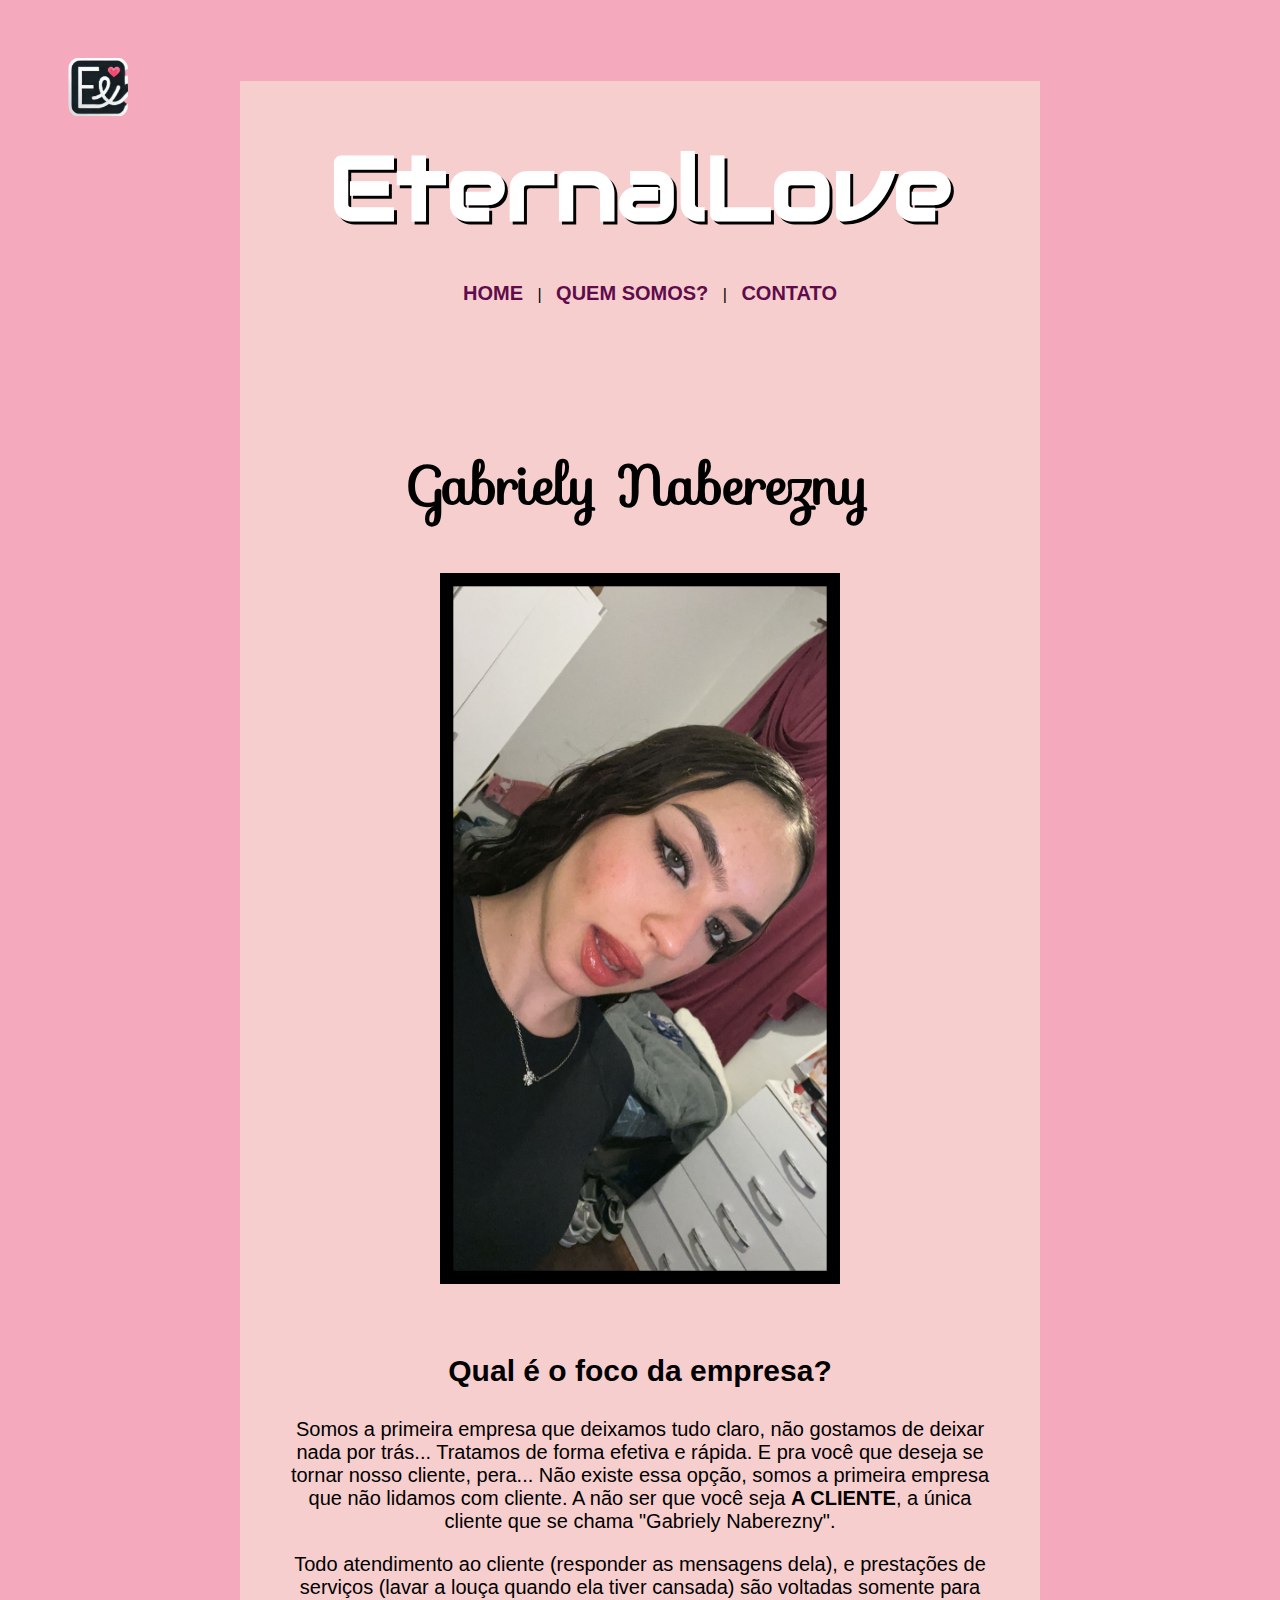
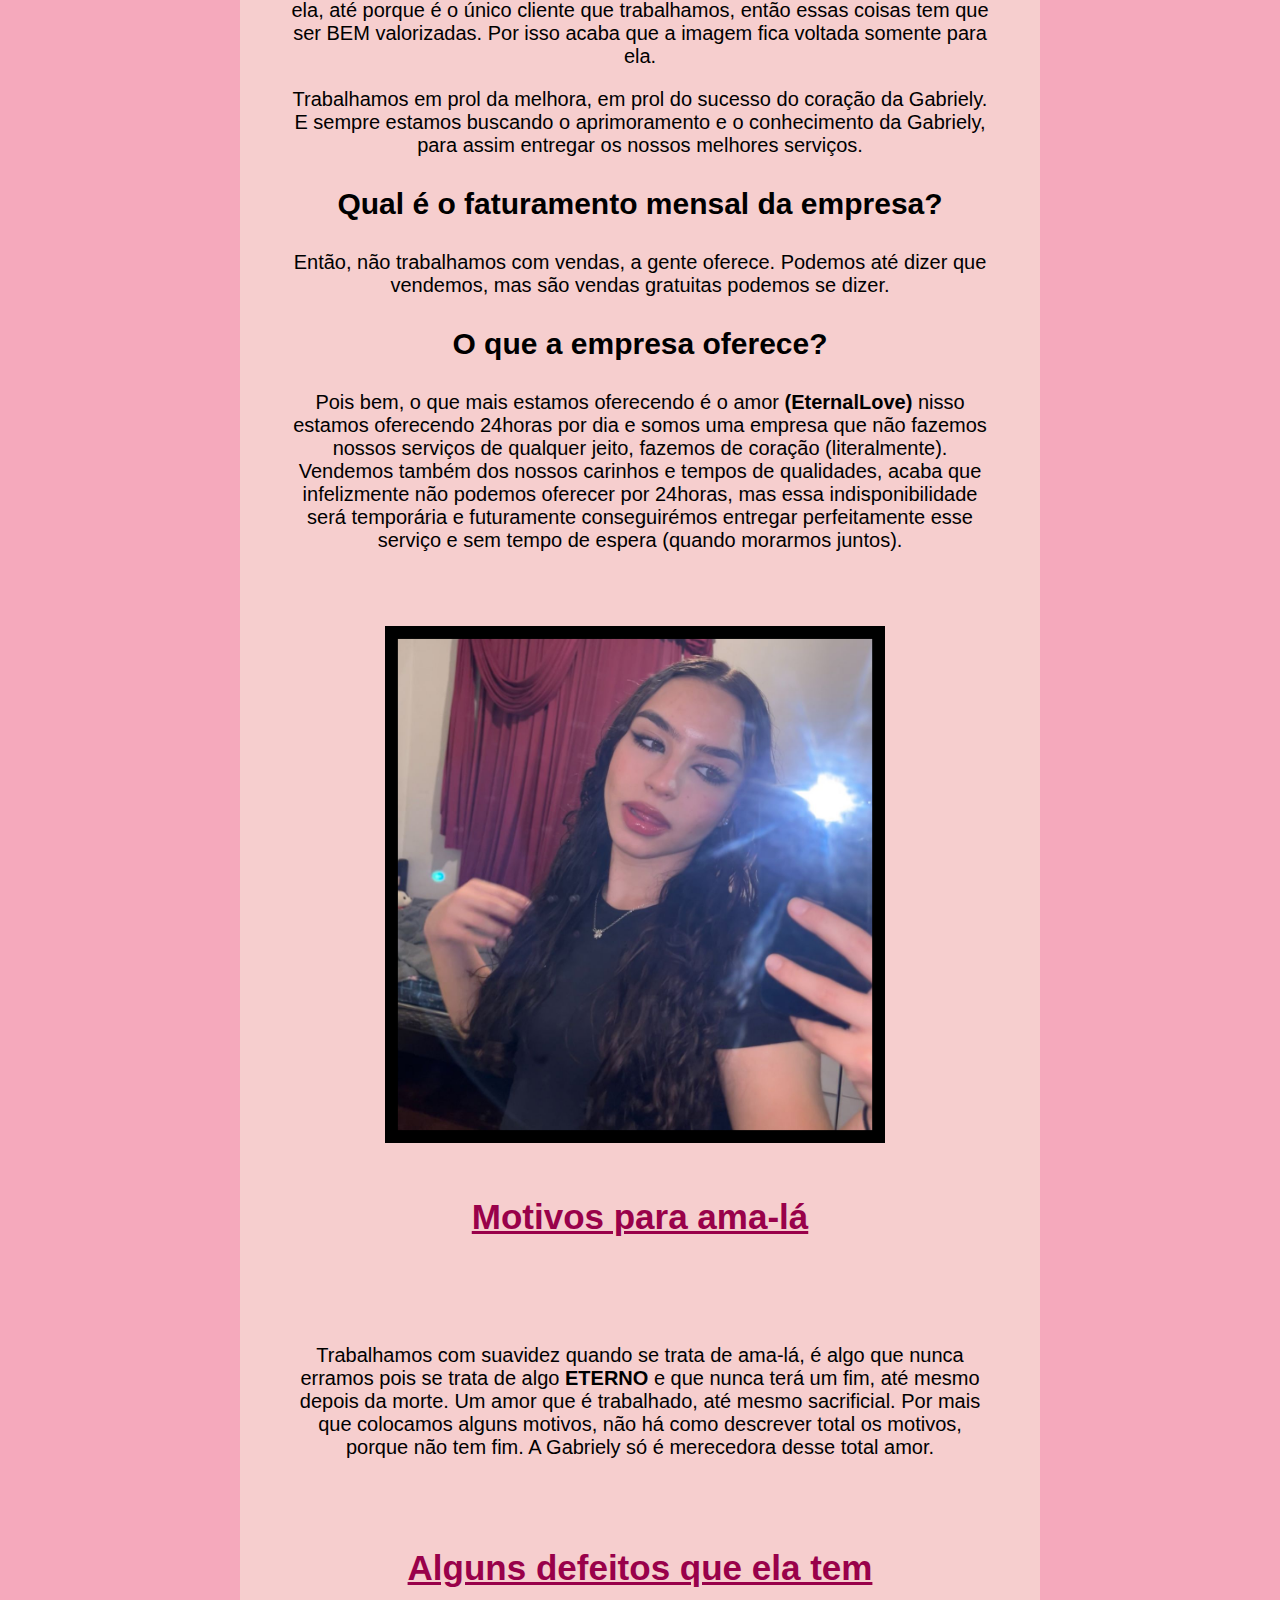
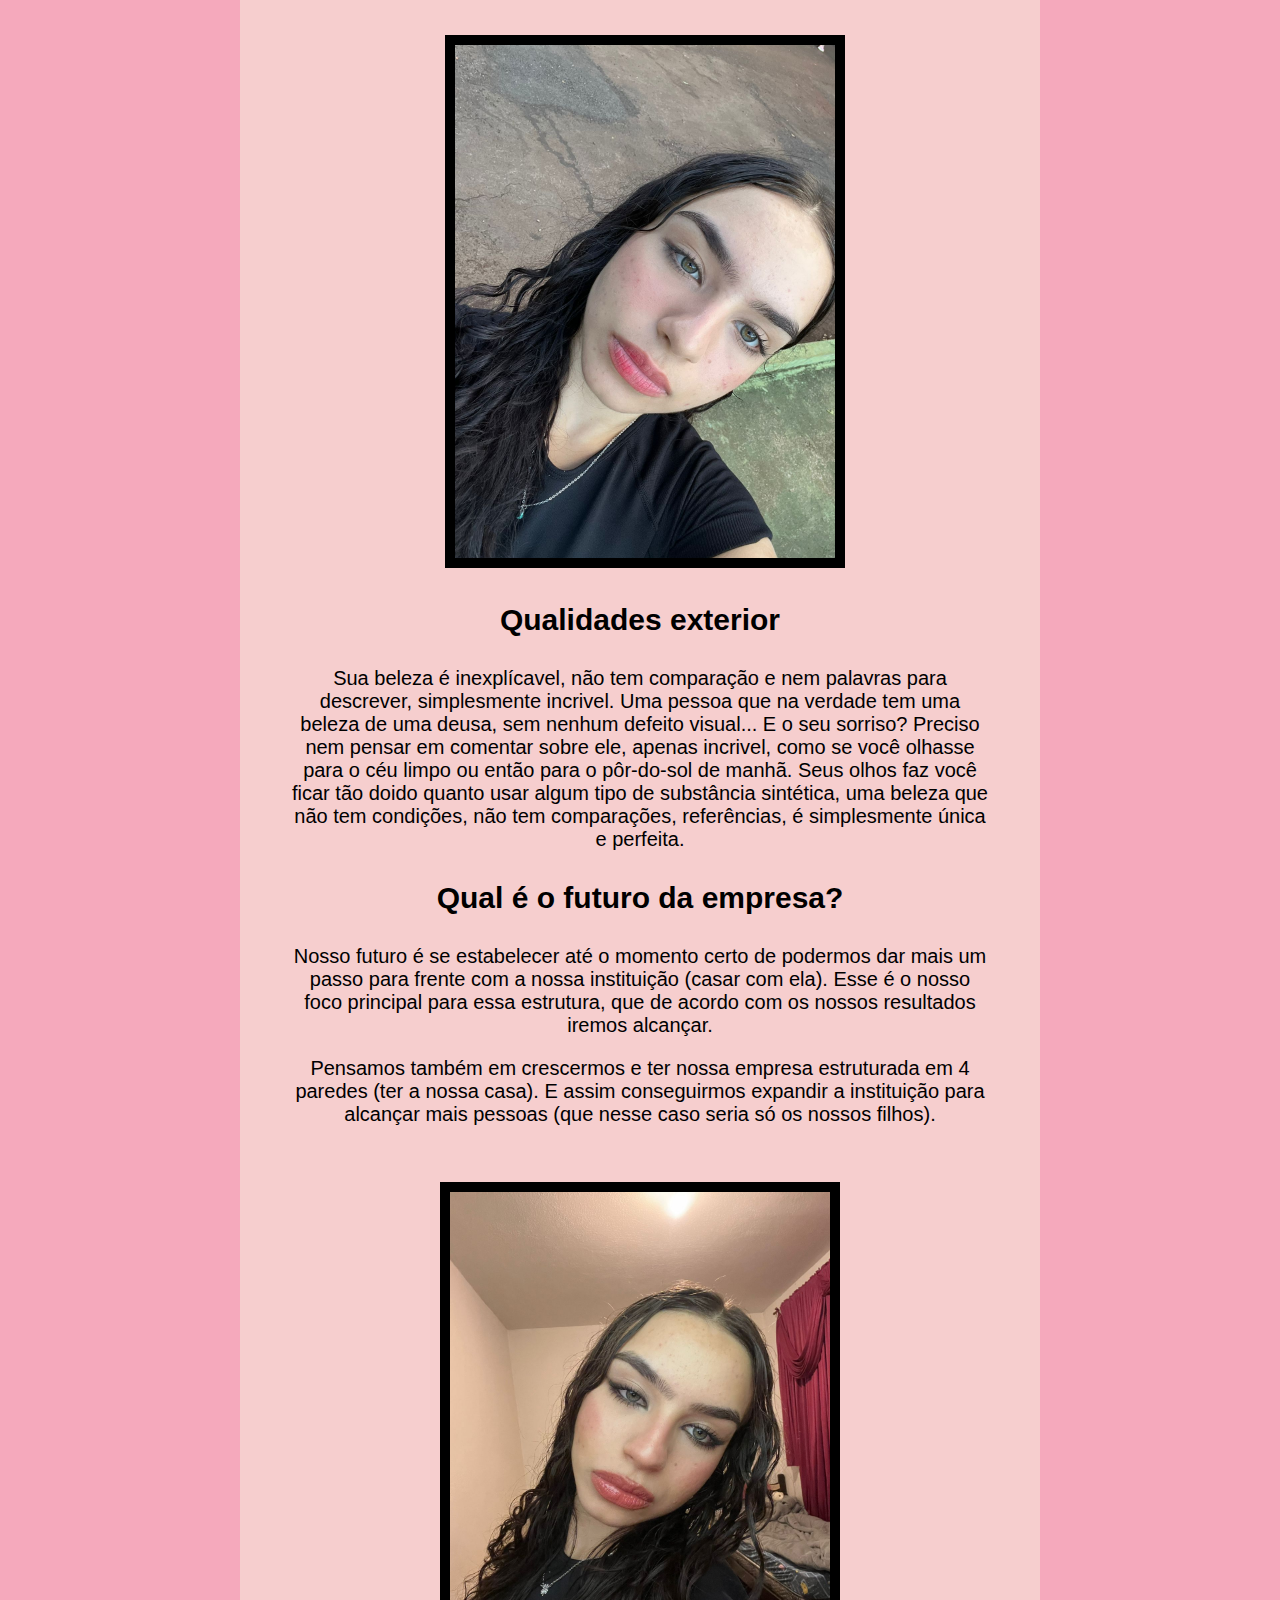
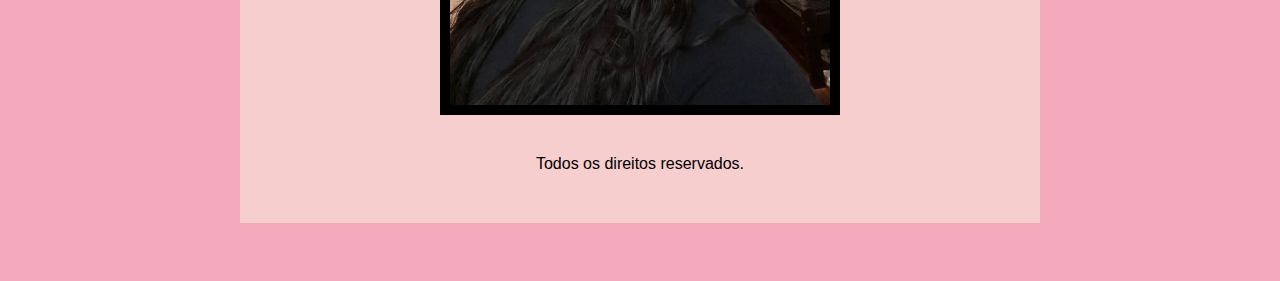
==== index.html @ 2f7dd408 "repositorio amor" ====
<!DOCTYPE html>
<html>
	<a href="index.html">
		<img src="imagens/logo.png" class="logo">
	</a>
		<head>
			<title>EternalLove</title>
			<meta charset="utf-8">
			<link rel="stylesheet" type="text/css" href="estilo.css">
			<link rel="stylesheet" href="https://fonts.googleapis.com/css?family=Sofia">
			<link rel="stylesheet" href="https://fonts.googleapis.com/css?family=Audiowide">



		</head>

		<body id="principal">
			<div id="container">
				<h1>EternalLove</h1> <br><br><br>
					<div id="menu">
						<a href="index.html">HOME</a>
						|
						<a href="quem-somos.html">QUEM SOMOS?</a>
						|
						<a href="contato.html">CONTATO</a><br><br><br><br><br>
					</div>
						<div id="sobre">
							<h2>Gabriely Naberezny</h2>
							<img src="imagens/foto.png" class="resize-image" class="moldura-foto"><br><br><br>
							<h3>
								Qual é o foco da empresa?
							</h3>
							<p>
								Somos a primeira empresa que deixamos tudo claro, não gostamos de deixar nada por trás... Tratamos de forma efetiva e rápida. E pra você que deseja se tornar nosso cliente, pera... Não existe essa opção, somos a primeira empresa que não lidamos com cliente. A não ser que você seja <strong>A CLIENTE</strong>, a única cliente que se chama "Gabriely Naberezny".
							</p>
							<p>
								Todo atendimento ao cliente (responder as mensagens dela), e prestações de serviços (lavar a louça quando ela tiver cansada) são voltadas somente para ela, até porque é o único cliente que trabalhamos, então essas coisas tem que ser BEM valorizadas. Por isso acaba que a imagem fica voltada somente para ela.
							</p>

							<p>
								Trabalhamos em prol da melhora, em prol do sucesso do coração da Gabriely. E sempre estamos buscando o aprimoramento e o conhecimento da Gabriely, para assim entregar os nossos melhores serviços.
							</p>

							<h3>
								Qual é o faturamento mensal da empresa?
							</h3>

							<p>
								Então, não trabalhamos com vendas, a gente oferece. Podemos até dizer que vendemos, mas são vendas gratuitas podemos se dizer.
							</p>


							<h3>
								O que a empresa oferece?
							</h3>

							<p>
								Pois bem, o que mais estamos oferecendo é o amor <strong>(EternalLove)</strong> nisso estamos oferecendo 24horas por dia e somos uma empresa que não fazemos nossos serviços de qualquer jeito, fazemos de coração (literalmente). Vendemos também dos nossos carinhos e tempos de qualidades, acaba que infelizmente não podemos oferecer por 24horas, mas essa indisponibilidade será temporária e futuramente conseguirémos entregar perfeitamente esse serviço e sem tempo de espera (quando morarmos juntos).
							</p><br><br><br>

							<img src="imagens/foto2.png" class="ajuste-foto2">

							<a href="motivos-amor.html" id="motivos-amor"><h4>Motivos para ama-lá</h4></a>

							<p>
								Trabalhamos com suavidez quando se trata de ama-lá, é algo que nunca erramos pois se trata de algo <strong>ETERNO</strong> e que nunca terá um fim, até mesmo depois da morte. Um amor que é trabalhado, até mesmo sacrificial. Por mais que colocamos alguns motivos, não há como descrever total os motivos, porque não tem fim. A Gabriely só é merecedora desse total amor.
							</p>

							<a href="error.html"><h4>Alguns defeitos que ela tem</h4></a>

							<img src="imagens/foto3.png" class="resize-image">

							<h3>
								Qualidades exterior
							</h3>

							<p>
								Sua beleza é inexplícavel, não tem comparação e nem palavras para descrever, simplesmente incrivel. Uma pessoa que na verdade tem uma beleza de uma deusa, sem nenhum defeito visual... E o seu sorriso? Preciso nem pensar em comentar sobre ele, apenas incrivel, como se você olhasse para o céu limpo ou então para o pôr-do-sol de manhã. Seus olhos faz você ficar tão doido quanto usar algum tipo de substância sintética, uma beleza que não tem condições, não tem comparações, referências, é simplesmente única e perfeita.
							</p>

							<h3>
								Qual é o futuro da empresa?
							</h3>

							<p>
								Nosso futuro é se estabelecer até o momento certo de podermos dar mais um passo para frente com a nossa instituição (casar com ela). Esse é o nosso foco principal para essa estrutura, que de acordo com os nossos resultados iremos alcançar.
							</p>

							<p>
								Pensamos também em crescermos e ter nossa empresa estruturada em 4 paredes (ter a nossa casa). E assim conseguirmos expandir a instituição para alcançar mais pessoas (que nesse caso seria só os nossos filhos).
							</p><br><br>
						</div>

						<img src="imagens/foto5.png" class="resize-image"><br><br><br>
						<span>Todos os direitos reservados.</span>
			</div>

		</body>

</html>
---- estilo.css ----
body {
	background: #F5A9BC;
	font: 16px Arial, Helvetica, sans-serif;
}

#principal {
	width: auto;
	padding: 50px;
}

#menu {
	display: inline;
	padding: 20px;
	margin: 10px
	text-align: center;
}

#sobre {
}

a {
	text-decoration: none;
	margin: 10px;
	font-weight: bold;
	color: #610B4B;
	font-size: 20px;
	text-align: center;
}

#container {
	background: #F6CECE;
	width: 700px;
	margin: auto;
	text-align: center;
	background: #F6CECE;
	padding: 50px;
}

#motivos-amor {
	font-size: 35px;
	font-family: Geneva, Verdana, sans-serif;
	color: #99014A;
}

.logo {
	padding: 0px;
	width: 60px;
	position: fixed;
	display: inline-block;
	box-sizing: border-box;
	font-size: 30px;
	height: auto;
	margin-bottom: 100px;
}

.resize-image {
	width: 400px;
	height: auto;
}

.ajuste-foto2 {
	width: 500px;
	height: auto;
}

.ajuste-fotonos3 {
	width: 140px;
	height: auto;
}

.ajuste-fotonos2 {
	width: 140px;
	height: auto;
}

.ajuste-fotonos5 {
	width: 140px;
	height: auto;
}

.ajuste-fotonos1 {
	width: 140px;
	height: auto;
}

.ajuste-fotonos4 {
	width: 140px;
	height: auto;
}

.recadinho {
	font-family: "Sofia", sans-serif;
}

.quem-somos {
	font-size:55px
}

.comunicação {
	font-size: 19px;
}

.quem-somos2 {
	font-family: "Audiowide", sans-serif;
	color: white ;
	text-shadow: 3px 3px 0px black;
	margin-bottom: 100px;
	font-size: 50px;
}

.motivos-amor {
}
h1 {
	font-family: "Audiowide", sans-serif;
	color: white ;
	text-shadow: 3px 3px 0px black;
	text-align: center;
	background: #F6CECE;
	margin: 6px;
	display: inline;
	font-size: 90px;
}

h2 {
	font-size: 55px;
	font-family: "Sofia", sans-serif;
}

h3 {
	font-size: 30px;
}

p {
	font-size: 20px;
}

h4 {
	font-size: 35px;
	font-family: Geneva, Verdana, sans-serif;
	color: #99014A;
	text-decoration: underline;
}
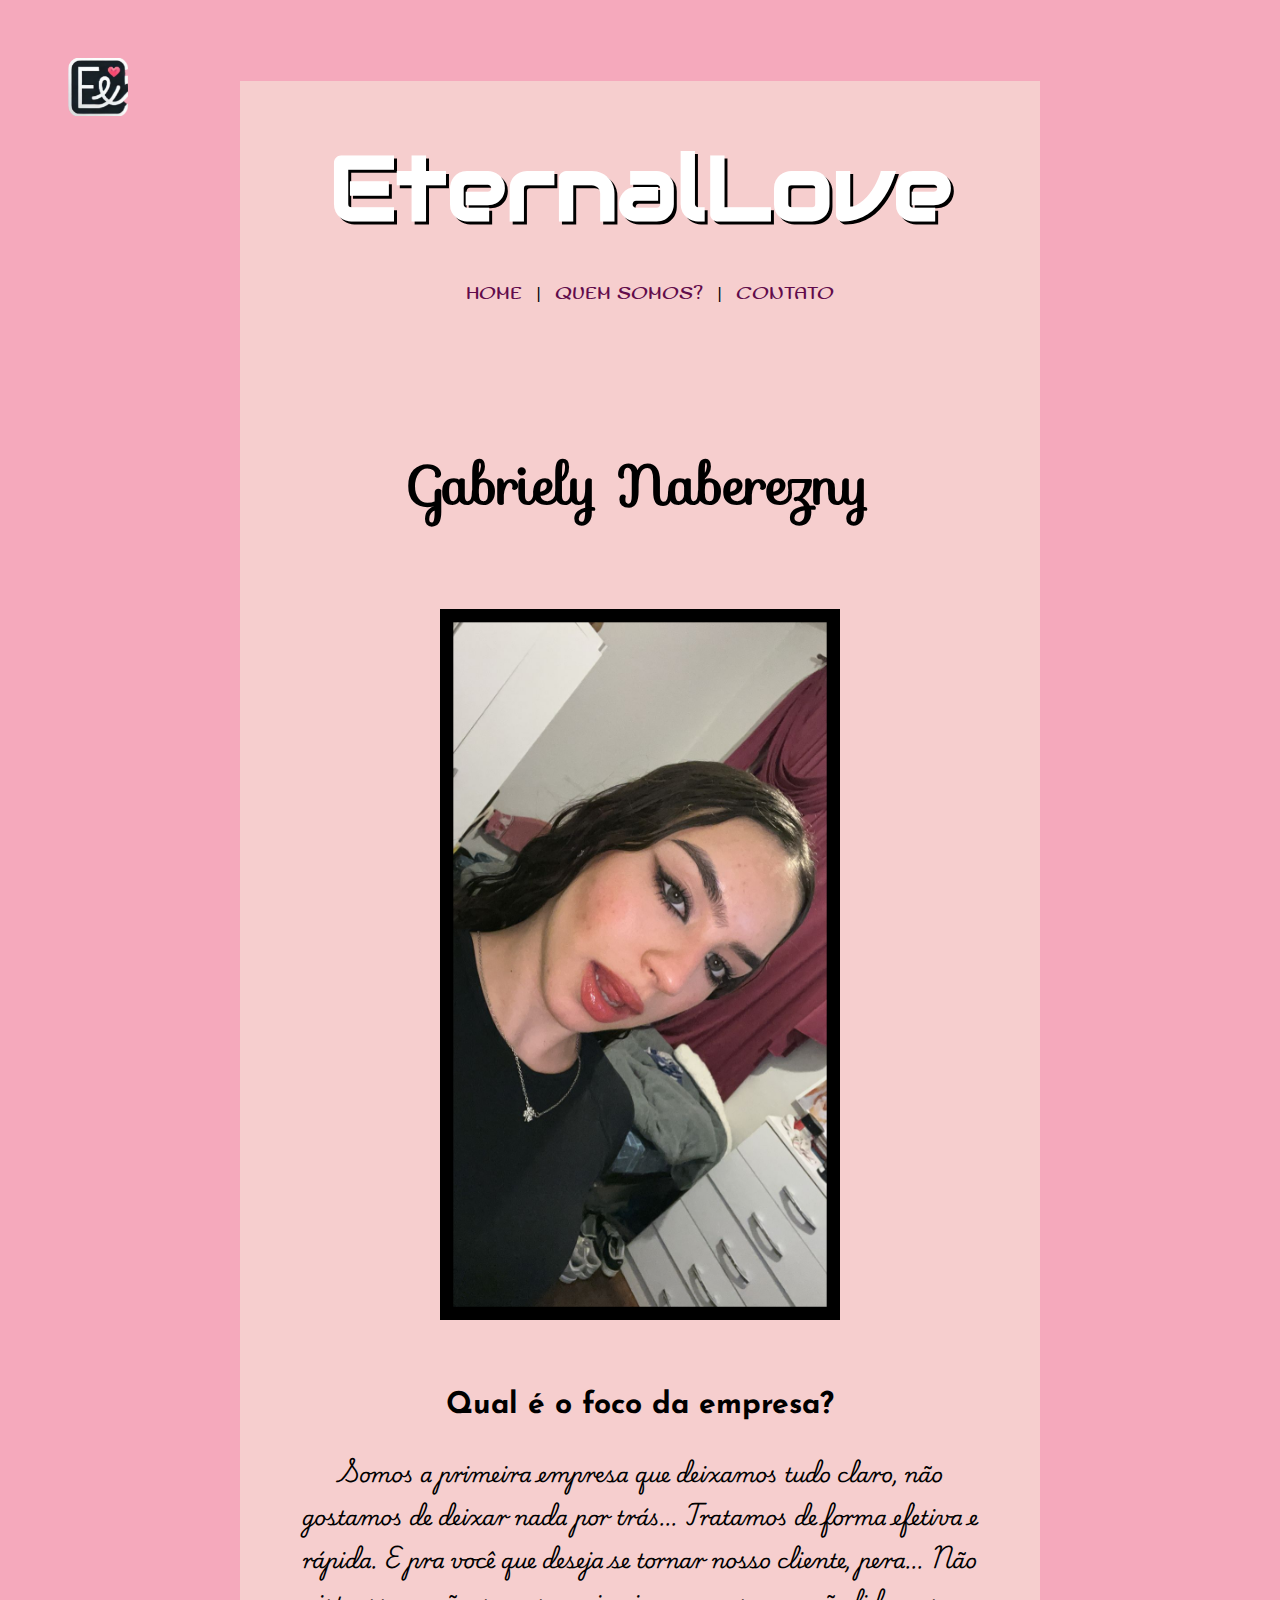
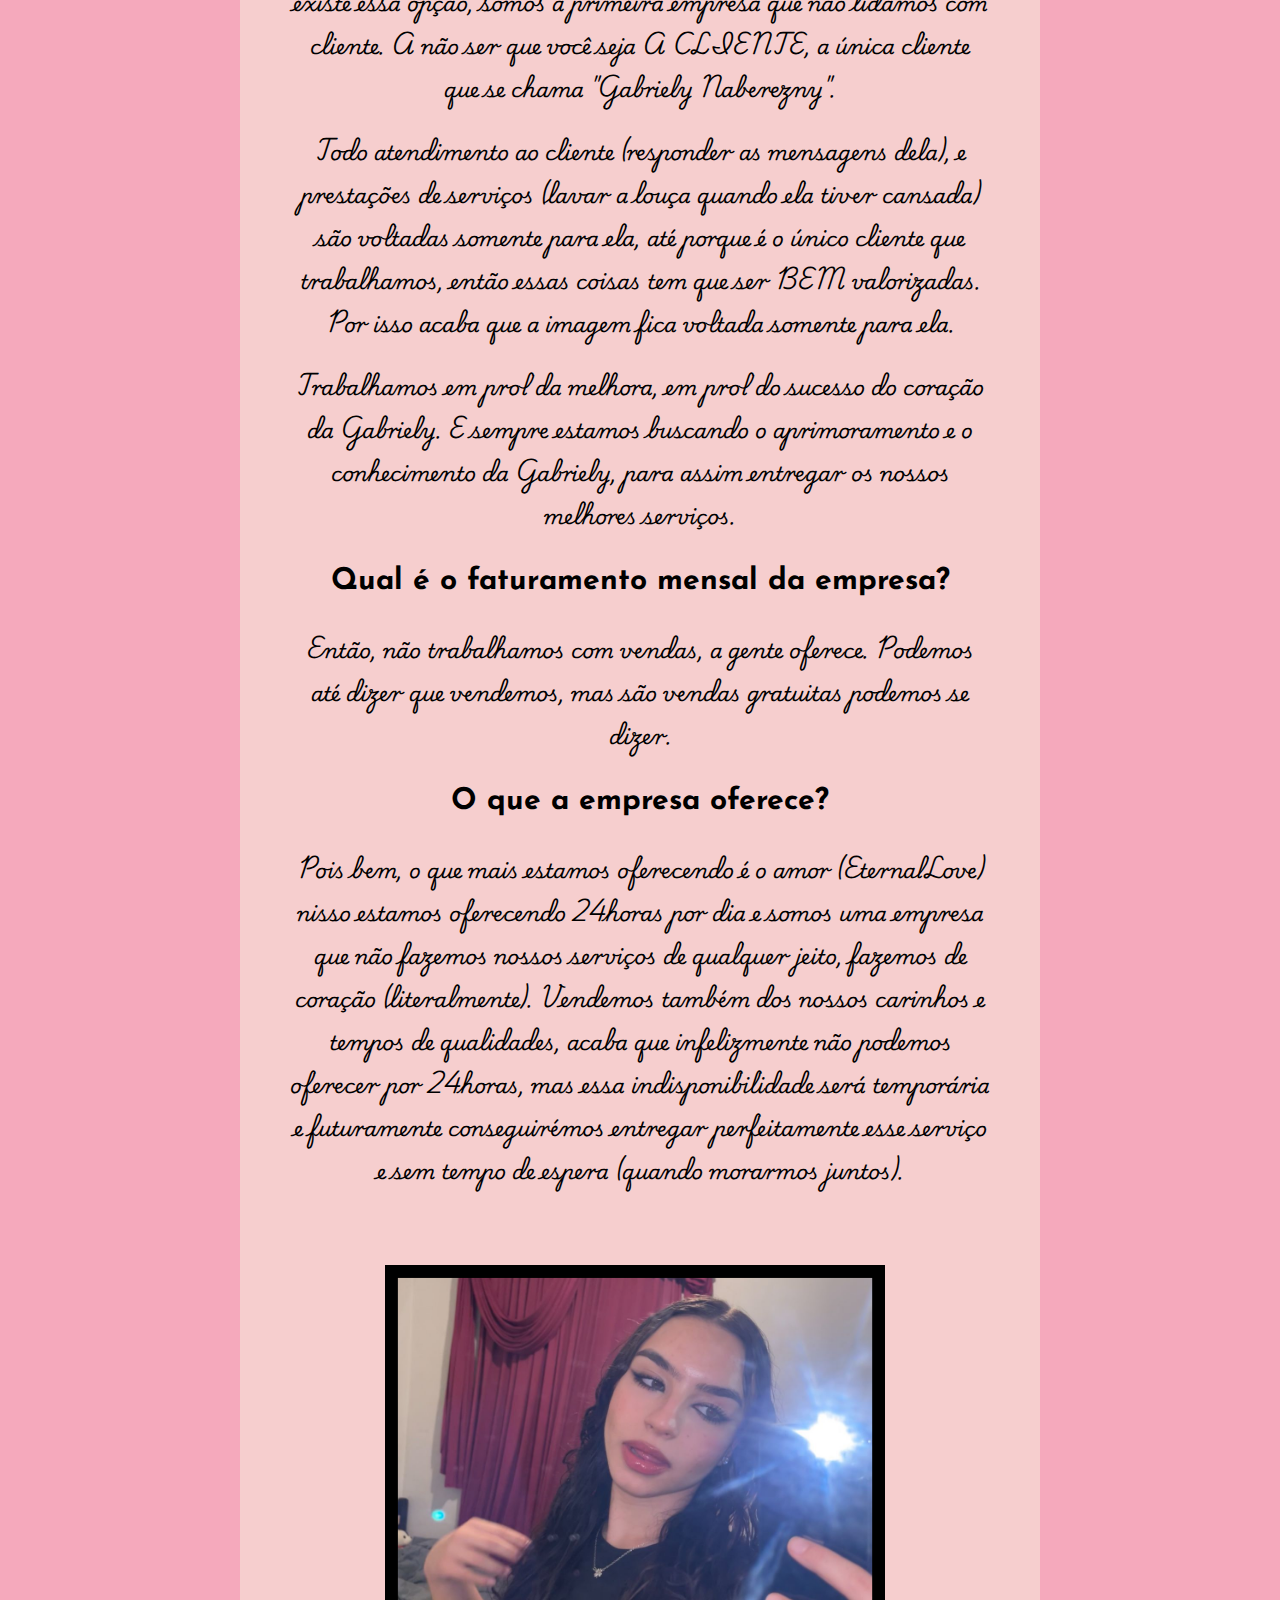
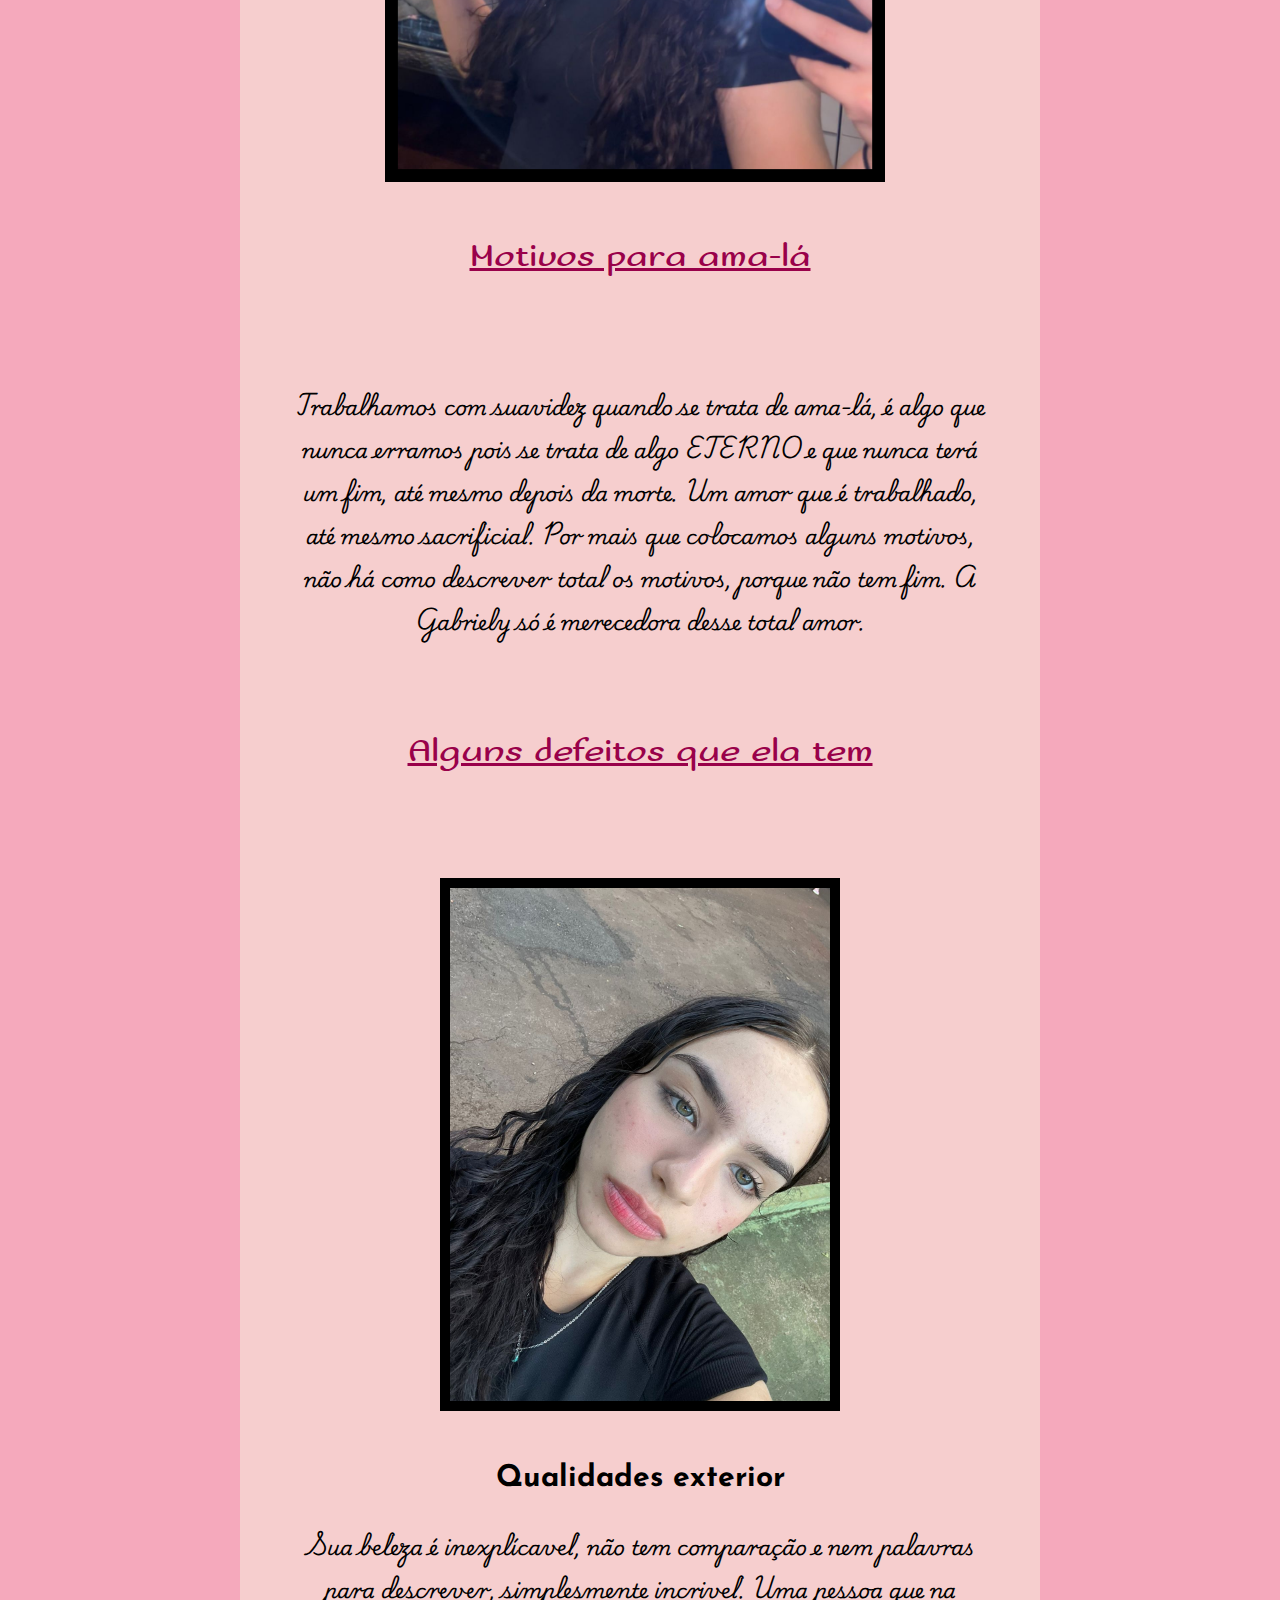
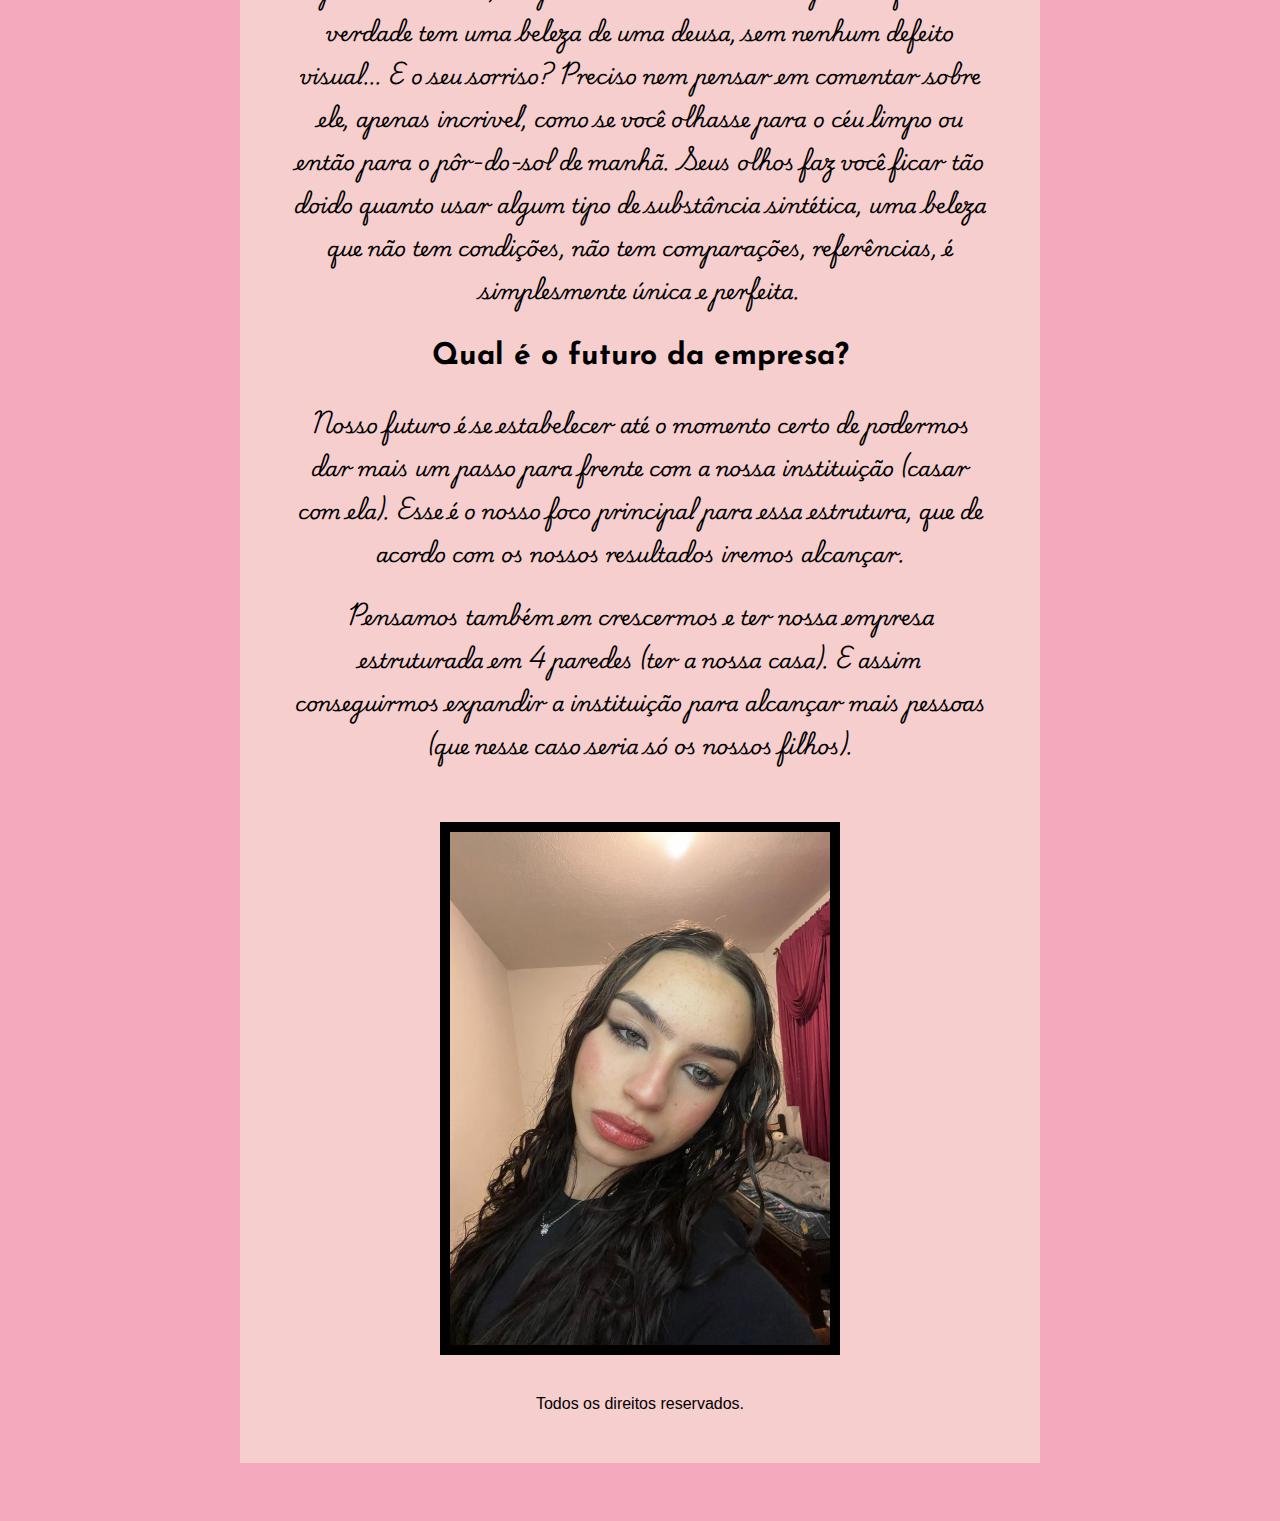
==== commit 377b5d4a: "Mudanças das fontes" ====
--- a/index.html
+++ b/index.html
@@ -9,6 +9,15 @@
 			<link rel="stylesheet" type="text/css" href="estilo.css">
 			<link rel="stylesheet" href="https://fonts.googleapis.com/css?family=Sofia">
 			<link rel="stylesheet" href="https://fonts.googleapis.com/css?family=Audiowide">
+			<link rel="preconnect" href="https://fonts.googleapis.com">
+			<link rel="preconnect" href="https://fonts.gstatic.com" crossorigin>
+			<link href="https://fonts.googleapis.com/css2?family=Playwrite+CU:wght@100..400&display=swap" rel="stylesheet">
+			<link rel="preconnect" href="https://fonts.googleapis.com">
+			<link rel="preconnect" href="https://fonts.gstatic.com" crossorigin>
+			<link href="https://fonts.googleapis.com/css2?family=Josefin+Sans:ital,wght@0,100..700;1,100..700&display=swap" rel="stylesheet">
+			<link rel="preconnect" href="https://fonts.googleapis.com">
+			<link rel="preconnect" href="https://fonts.gstatic.com" crossorigin>
+			<link href="https://fonts.googleapis.com/css2?family=Sofadi+One&display=swap" rel="stylesheet">
 
 
 
@@ -25,7 +34,7 @@
 						<a href="contato.html">CONTATO</a><br><br><br><br><br>
 					</div>
 						<div id="sobre">
-							<h2>Gabriely Naberezny</h2>
+							<h2>Gabriely Naberezny</h2><br><br>
 							<img src="imagens/foto.png" class="resize-image" class="moldura-foto"><br><br><br>
 							<h3>
 								Qual é o foco da empresa?
@@ -66,9 +75,9 @@
 								Trabalhamos com suavidez quando se trata de ama-lá, é algo que nunca erramos pois se trata de algo <strong>ETERNO</strong> e que nunca terá um fim, até mesmo depois da morte. Um amor que é trabalhado, até mesmo sacrificial. Por mais que colocamos alguns motivos, não há como descrever total os motivos, porque não tem fim. A Gabriely só é merecedora desse total amor.
 							</p>
 
-							<a href="error.html"><h4>Alguns defeitos que ela tem</h4></a>
+							<a href="error.html"><h4>Alguns defeitos que ela tem</h4></a><br><br><br>
 
-							<img src="imagens/foto3.png" class="resize-image">
+							<img src="imagens/foto3.png" class="resize-image"><br><br>
 
 							<h3>
 								Qualidades exterior
--- a/estilo.css
+++ b/estilo.css
@@ -25,6 +25,9 @@
 	color: #610B4B;
 	font-size: 20px;
 	text-align: center;
+	 font-family: "Sofadi One", system-ui;
+	  font-weight: 400;
+	  font-style: normal;
 }
 
 #container {
@@ -128,15 +131,26 @@
 
 h3 {
 	font-size: 30px;
+	font-family: "Josefin Sans", sans-serif;
+	  font-optical-sizing: auto;
+	  font-weight: <weight>;
+	  font-style: normal;
 }
 
 p {
 	font-size: 20px;
+	font-family: "Playwrite CU", cursive;
+	  font-optical-sizing: auto;
+	  font-weight: <weight>;
+	  font-style: normal;
 }
 
 h4 {
 	font-size: 35px;
-	font-family: Geneva, Verdana, sans-serif;
 	color: #99014A;
-	text-decoration: underline;
+	text-decoration:underline;
+	 font-family: "Sofadi One", system-ui;
+	  font-weight: 400;
+	  font-style: normal;
+
 }